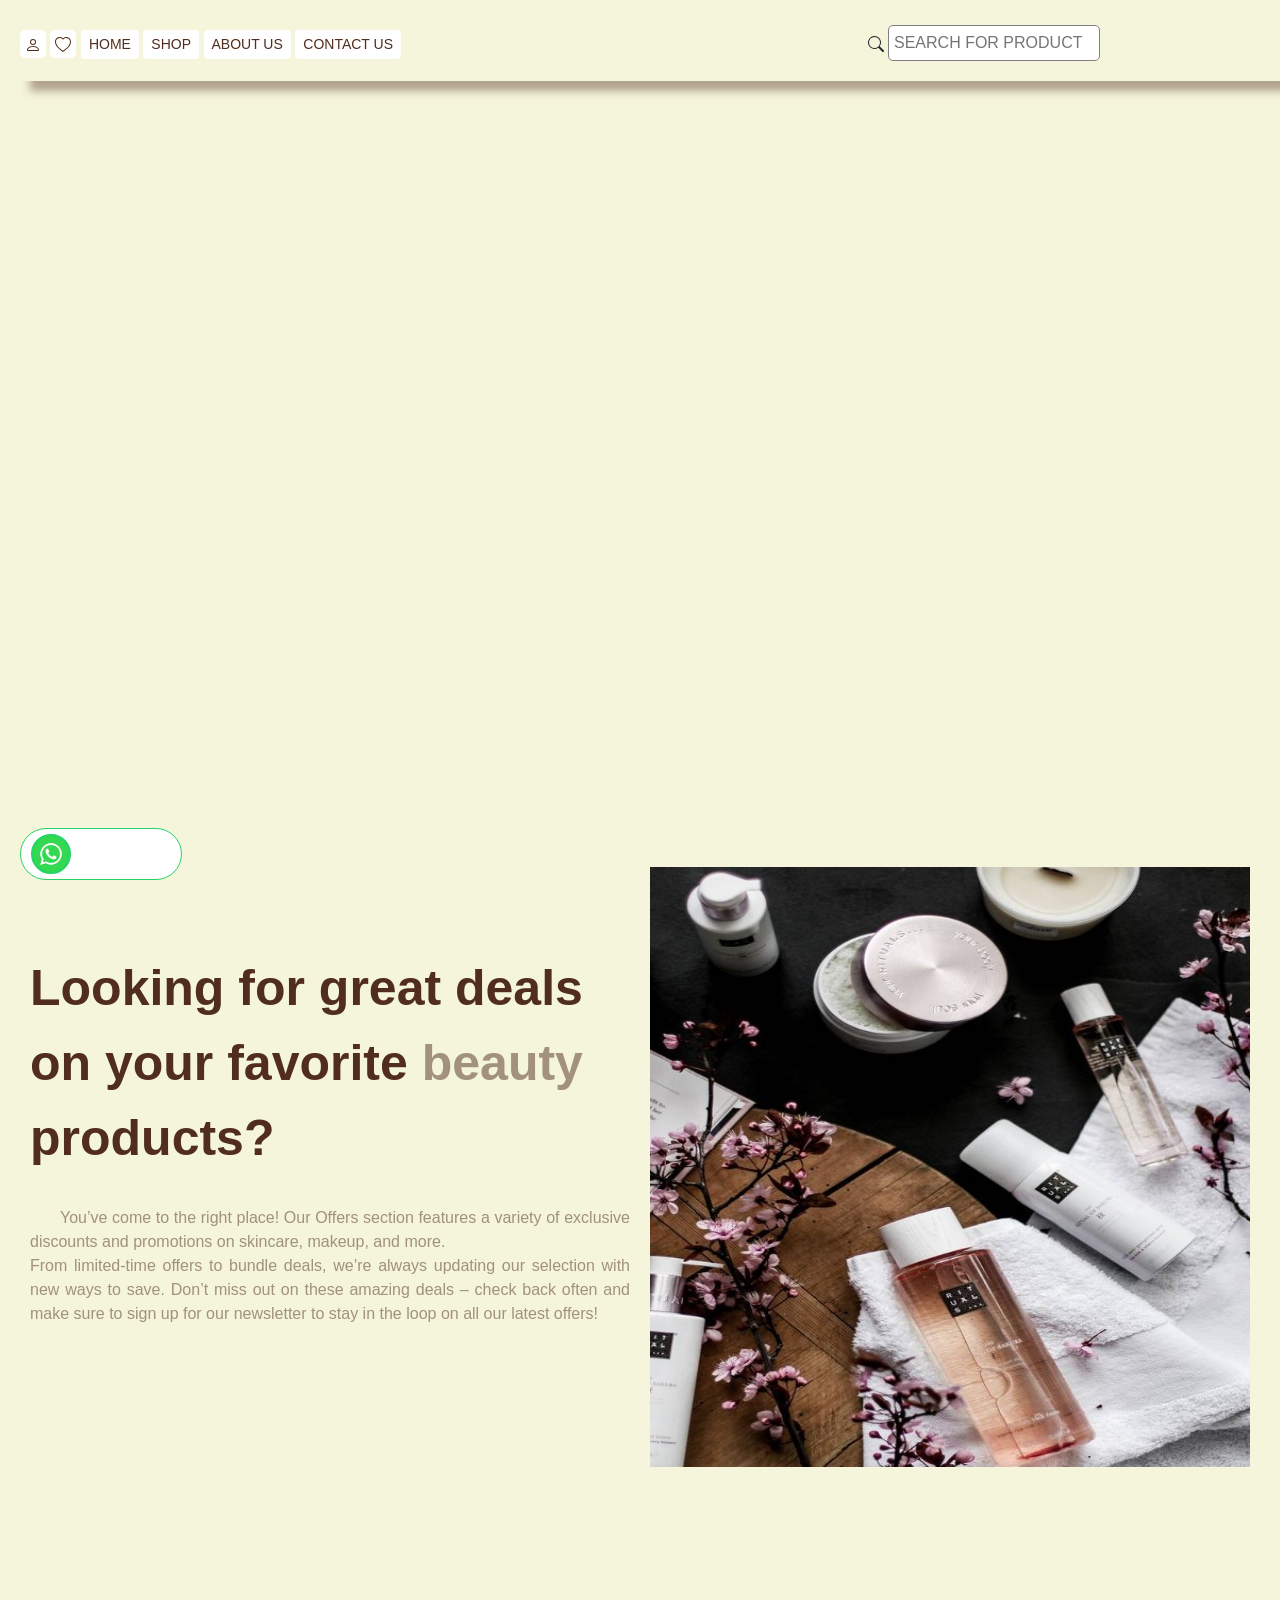
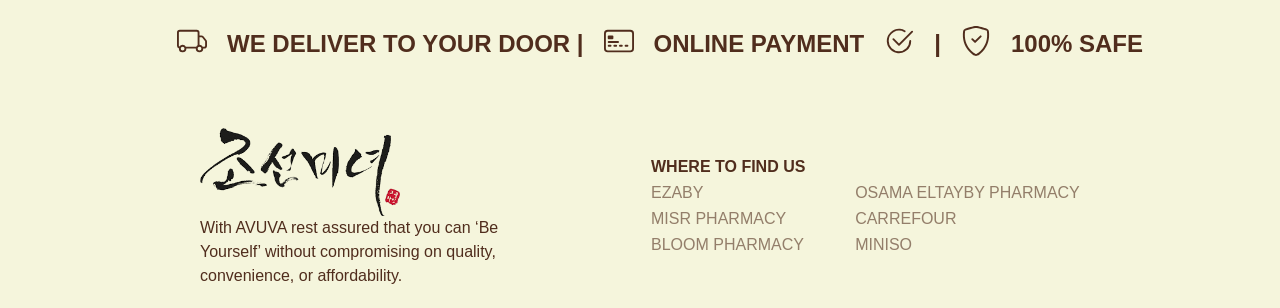
==== cosematics shopping/Project/index.html @ 709426ce "Add files via upload" ====
<!DOCTYPE html>
<html lang="en">
<head>
    <meta charset="UTF-8">
    <meta name="viewport" content="width=device-width, initial-scale=1.0">
    <title>Document</title>
    <link href="https://cdn.jsdelivr.net/npm/bootstrap@5.3.3/dist/css/bootstrap.min.css" rel="stylesheet" integrity="sha384-QWTKZyjpPEjISv5WaRU9OFeRpok6YctnYmDr5pNlyT2bRjXh0JMhjY6hW+ALEwIH" crossorigin="anonymous">
    <link rel="stylesheet" href="css/style.css">
</head>
<body>
  <video id="myVideo"covering autoplay muted loop>
    <source src="images/proVid.mp4" type="video/mp4">
  </video>

  
   <section id="head">
        <button id="acc">
            <svg xmlns="http://www.w3.org/2000/svg" width="16" height="16" fill="currentColor" class="bi bi-person" viewBox="0 0 16 16">
              <path d="M8 8a3 3 0 1 0 0-6 3 3 0 0 0 0 6m2-3a2 2 0 1 1-4 0 2 2 0 0 1 4 0m4 8c0 1-1 1-1 1H3s-1 0-1-1 1-4 6-4 6 3 6 4m-1-.004c-.001-.246-.154-.986-.832-1.664C11.516 10.68 10.289 10 8 10s-3.516.68-4.168 1.332c-.678.678-.83 1.418-.832 1.664z"/>
            </svg>
        </button>
        <button id="purchases">
          <svg xmlns="http://www.w3.org/2000/svg" width="16" height="16" fill="currentColor" class="bi bi-heart" viewBox="0 0 16 16">
            <path d="m8 2.748-.717-.737C5.6.281 2.514.878 1.4 3.053c-.523 1.023-.641 2.5.314 4.385.92 1.815 2.834 3.989 6.286 6.357 3.452-2.368 5.365-4.542 6.286-6.357.955-1.886.838-3.362.314-4.385C13.486.878 10.4.28 8.717 2.01zM8 15C-7.333 4.868 3.279-3.04 7.824 1.143q.09.083.176.171a3 3 0 0 1 .176-.17C12.72-3.042 23.333 4.867 8 15"/>
          </svg>
        </button>
        <button type="button" class="btn btn-primary btn-sm" id="headBtn home" >HOME</button> 
        <button type="button" class="btn btn-primary btn-sm" id="headBtn Shop">SHOP</button>      
        <button type="button" class="btn btn-primary btn-sm" id="headBtn about">ABOUT US</button> 
        <button type="button" class="btn btn-primary btn-sm" id="headBtn cont">CONTACT US</button>
        <img src="E:\Nardin\Career\MEC F&B end\BS_FinalPro\images\logo.png" alt="" width="100">

        <div class="search">
          
          <div id="srcHover">
            <svg xmlns="http://www.w3.org/2000/svg" width="16" height="16" fill="currentColor" class="bi bi-search" viewBox="0 0 16 16">
              <path d="M11.742 10.344a6.5 6.5 0 1 0-1.397 1.398h-.001q.044.06.098.115l3.85 3.85a1 1 0 0 0 1.415-1.414l-3.85-3.85a1 1 0 0 0-.115-.1zM12 6.5a5.5 5.5 0 1 1-11 0 5.5 5.5 0 0 1 11 0"/>
            </svg>
             <input type="text" placeholder="SEARCH FOR PRODUCT">
          </div>


        </div>
   </section>
  <section id="home">
    <p>Looking for great deals on your favorite beauty products?</p>
    <img src="images/prc.jpg" alt="" width="100">   
  </section>
  <section id="homeTxt">
    <p id="bigTxt">Looking for great deals on your favorite <span>beauty</span> products?</p>
    <p id="smlTxt"><span>You’ve</span> come to the right place! Our Offers section features a variety of exclusive discounts and promotions on skincare, makeup, and more. <br>

      From limited-time offers to bundle deals, we’re always updating our selection with new ways to save. Don’t miss out on these amazing deals – check back often and make sure to sign up for our newsletter to stay in the loop on all our latest offers!</p>
  </section>


  <section id="info">
    <svg xmlns="http://www.w3.org/2000/svg" width="16" height="16" fill="currentColor" class="bi bi-truck" viewBox="0 0 16 16" id="icon">
      <path d="M0 3.5A1.5 1.5 0 0 1 1.5 2h9A1.5 1.5 0 0 1 12 3.5V5h1.02a1.5 1.5 0 0 1 1.17.563l1.481 1.85a1.5 1.5 0 0 1 .329.938V10.5a1.5 1.5 0 0 1-1.5 1.5H14a2 2 0 1 1-4 0H5a2 2 0 1 1-3.998-.085A1.5 1.5 0 0 1 0 10.5zm1.294 7.456A2 2 0 0 1 4.732 11h5.536a2 2 0 0 1 .732-.732V3.5a.5.5 0 0 0-.5-.5h-9a.5.5 0 0 0-.5.5v7a.5.5 0 0 0 .294.456M12 10a2 2 0 0 1 1.732 1h.768a.5.5 0 0 0 .5-.5V8.35a.5.5 0 0 0-.11-.312l-1.48-1.85A.5.5 0 0 0 13.02 6H12zm-9 1a1 1 0 1 0 0 2 1 1 0 0 0 0-2m9 0a1 1 0 1 0 0 2 1 1 0 0 0 0-2"/>
    </svg>
    <p>WE DELIVER TO YOUR DOOR |</p>
    <svg xmlns="http://www.w3.org/2000/svg" width="16" height="16" fill="currentColor" class="bi bi-credit-card-2-front" viewBox="0 0 16 16" id="icon">
      <path d="M14 3a1 1 0 0 1 1 1v8a1 1 0 0 1-1 1H2a1 1 0 0 1-1-1V4a1 1 0 0 1 1-1zM2 2a2 2 0 0 0-2 2v8a2 2 0 0 0 2 2h12a2 2 0 0 0 2-2V4a2 2 0 0 0-2-2z"/>
      <path d="M2 5.5a.5.5 0 0 1 .5-.5h2a.5.5 0 0 1 .5.5v1a.5.5 0 0 1-.5.5h-2a.5.5 0 0 1-.5-.5zm0 3a.5.5 0 0 1 .5-.5h5a.5.5 0 0 1 0 1h-5a.5.5 0 0 1-.5-.5m0 2a.5.5 0 0 1 .5-.5h1a.5.5 0 0 1 0 1h-1a.5.5 0 0 1-.5-.5m3 0a.5.5 0 0 1 .5-.5h1a.5.5 0 0 1 0 1h-1a.5.5 0 0 1-.5-.5m3 0a.5.5 0 0 1 .5-.5h1a.5.5 0 0 1 0 1h-1a.5.5 0 0 1-.5-.5m3 0a.5.5 0 0 1 .5-.5h1a.5.5 0 0 1 0 1h-1a.5.5 0 0 1-.5-.5"/>
    </svg>
    <p>ONLINE PAYMENT</p>
    <svg xmlns="http://www.w3.org/2000/svg" width="16" height="16" fill="currentColor" class="bi bi-check2-circle" viewBox="0 0 16 16" id="icon">
      <path d="M2.5 8a5.5 5.5 0 0 1 8.25-4.764.5.5 0 0 0 .5-.866A6.5 6.5 0 1 0 14.5 8a.5.5 0 0 0-1 0 5.5 5.5 0 1 1-11 0"/>
      <path d="M15.354 3.354a.5.5 0 0 0-.708-.708L8 9.293 5.354 6.646a.5.5 0 1 0-.708.708l3 3a.5.5 0 0 0 .708 0z"/>
    </svg><p>  |</p>

    <svg xmlns="http://www.w3.org/2000/svg" width="16" height="16" fill="currentColor" class="bi bi-shield-check" viewBox="0 0 16 16" id="icon">
      <path d="M5.338 1.59a61 61 0 0 0-2.837.856.48.48 0 0 0-.328.39c-.554 4.157.726 7.19 2.253 9.188a10.7 10.7 0 0 0 2.287 2.233c.346.244.652.42.893.533q.18.085.293.118a1 1 0 0 0 .101.025 1 1 0 0 0 .1-.025q.114-.034.294-.118c.24-.113.547-.29.893-.533a10.7 10.7 0 0 0 2.287-2.233c1.527-1.997 2.807-5.031 2.253-9.188a.48.48 0 0 0-.328-.39c-.651-.213-1.75-.56-2.837-.855C9.552 1.29 8.531 1.067 8 1.067c-.53 0-1.552.223-2.662.524zM5.072.56C6.157.265 7.31 0 8 0s1.843.265 2.928.56c1.11.3 2.229.655 2.887.87a1.54 1.54 0 0 1 1.044 1.262c.596 4.477-.787 7.795-2.465 9.99a11.8 11.8 0 0 1-2.517 2.453 7 7 0 0 1-1.048.625c-.28.132-.581.24-.829.24s-.548-.108-.829-.24a7 7 0 0 1-1.048-.625 11.8 11.8 0 0 1-2.517-2.453C1.928 10.487.545 7.169 1.141 2.692A1.54 1.54 0 0 1 2.185 1.43 63 63 0 0 1 5.072.56"/>
      <path d="M10.854 5.146a.5.5 0 0 1 0 .708l-3 3a.5.5 0 0 1-.708 0l-1.5-1.5a.5.5 0 1 1 .708-.708L7.5 7.793l2.646-2.647a.5.5 0 0 1 .708 0"/>
    </svg>
    <p>100% SAFE</p>

  </section>

  
  <section id="footer">
    <img src="images/logo.png" alt="" width="200">
    <p>With AVUVA rest assured that you can ‘Be <br>Yourself’ without compromising on quality,<br> convenience, or affordability.</p>
    <table >
      <thead>
        <tr>
          
          <th scope="col">WHERE TO FIND US</th>
        
        </tr>
      </thead>
      <tbody>
        <tr>
         
          <td>EZABY</td>
          <td>OSAMA ELTAYBY PHARMACY</td>
        </tr>
        <tr>
          
          <td>MISR PHARMACY</td>
          <td>CARREFOUR</td>
      
        </tr>
        <tr>
        
          <td>BLOOM PHARMACY</td>
          <td>MINISO</td>
        </tr>
      </tbody>
    </table>
  </section>

  <!-- <section id="contact"> 
    <button id="contact"><img src="images/Whatsapp.png" alt="">Whatsapp Us</button>
    <a href="tel:+215446" id="callButton"></a>
  </section> -->
  

  <section id="contact"> 
    <button id="whatsappBtn">
        <img src="images/Whatsapp.png" alt=""> Whatsapp Us
    </button>
  </section>

  <script>
      document.querySelector("#whatsappBtn").addEventListener("click", function () {
          let confirmCall = confirm("Do you want to call +215446 or send a WhatsApp message?");
          
          if (confirmCall) {
              // Redirect to WhatsApp with a message
              let phoneNumber = "+215446";  // Replace with the actual number
              let message = encodeURIComponent("Hello! I need some help.");
              let whatsappURL = `https://wa.me/${phoneNumber}?text=${message}`;
              
              window.location.href = whatsappURL; // Open WhatsApp
          }
      });
  </script>


  <script src="https://cdn.jsdelivr.net/npm/bootstrap@5.3.3/dist/js/bootstrap.bundle.min.js" integrity="sha384-YvpcrYf0tY3lHB60NNkmXc5s9fDVZLESaAA55NDzOxhy9GkcIdslK1eN7N6jIeHz" crossorigin="anonymous"></script>
  <script src="js/instr.js"></script>
</body>

</html>
---- cosematics shopping/Project/css/style.css ----
body {
  font-family: "Lucida Sans", "Lucida Sans Regular", "Lucida Grande", "Lucida Sans Unicode", Geneva, Verdana, sans-serif;
  background-color: beige !important;
  width: 100%;
  height: 100%;
}

#contact {
  position: fixed;
  float: left;
  margin-top: 150px;
  bottom: 20px;
  z-index: 100;
}
#contact img {
  width: 40px;
  background-color: #25D366;
  border: 2px solid #25D366;
  border-radius: 30px;
}
#contact button {
  display: inline;
  background-color: beige;
  border: 1px solid #25D366;
  border-radius: 30px;
  padding: 5px 10px 5px 10px;
  margin-left: 20px;
  color: white;
  transition: all 0.5s ease-out;
  background: linear-gradient(to right, #25D366 50%, #FFF 50%);
  background-size: 200% 100%;
  background-position: right;
}
#contact button:hover {
  background-color: #25D366;
  background-position: left;
}

#head {
  z-index: 200;
  width: 100%;
  position: fixed;
  top: 0;
  left: 0;
  margin: 20px;
  padding-bottom: 20px;
  display: block;
  box-shadow: 10px 10px 8px rgba(80, 45, 29, 0.411);
}
#head img {
  z-index: 500 !important;
  margin-left: 150px;
}
#head .dropdown-center {
  display: inline;
}
#head #headBtn {
  display: inline-block;
  background-color: #fff;
  border: none;
  color: rgb(80, 45, 29);
  font-family: sans-serif;
  font-weight: bold;
  text-align: center;
}
#head #headBtn:hover {
  color: rgba(29, 163, 78, 0.6588235294);
}
#head button {
  border: none;
  background-color: #fff;
  color: rgb(80, 45, 29);
}
#head button:hover {
  color: gray;
}
#head .search {
  display: inline;
  float: right;
  margin-top: 5px;
  margin-right: 200px;
}
#head .search p {
  display: inline;
}
#head .search:hover {
  color: gray;
}
#head input {
  border: 1px solid gray;
  border-radius: 5px;
  padding: 5px;
}
#head #acc, #head #purchases {
  margin-top: 10px;
  border-radius: 5px;
  padding: 2px 5px 2px 5px;
}

#home img {
  float: right;
  margin: 100px 30px auto auto;
  width: 600px;
  height: 600px;
}
#home p {
  color: beige;
}

#homeTxt #bigTxt {
  margin: 200px auto auto 30px;
  font-family: "Trebuchet MS", "Lucida Sans Unicode", "Lucida Grande", "Lucida Sans", Arial, sans-serif;
  font-size: 50px;
  font-weight: bolder;
  color: rgb(80, 45, 29);
}
#homeTxt #bigTxt span {
  color: rgba(80, 45, 29, 0.5);
}
#homeTxt #smlTxt {
  color: rgba(80, 45, 29, 0.5);
  margin: 30px 650px auto 30px;
  text-align: justify;
  font-family: "Trebuchet MS", "Lucida Sans Unicode", "Lucida Grande", "Lucida Sans", Arial, sans-serif;
}
#homeTxt #smlTxt span {
  margin-left: 30px;
}

video {
  margin-top: 80px;
  width: 100%;
}

#shop img {
  height: 200px;
  width: 100%;
  margin: 50px 0px 10px 0px;
  z-index: 0;
  filter: brightness(50%);
  position: relative;
}
#shop p {
  font-family: "Lucida Sans", "Lucida Sans Regular", "Lucida Grande", "Lucida Sans Unicode", Geneva, Verdana, sans-serif;
  font-size: 80px;
  margin-left: 550px;
  font-weight: bolder;
  margin-top: -160px;
  z-index: 1;
  color: beige;
  position: absolute;
}

#prd {
  text-align: justify;
  margin: 20px;
}
#prd #row {
  margin-bottom: 10px;
}
#prd .card-footer {
  float: left;
}
#prd .card-footer p {
  float: right;
  margin: 8px;
  font-weight: 900;
}
#prd .card-footer span {
  color: red;
}
#prd button {
  border: none;
  background-color: burlywood;
  color: white;
  font-weight: bold;
  justify-content: center;
  text-align: center;
  border-radius: 10px;
  padding: 8px;
}
#prd .card.h-100 {
  border: 1px solid burlywood;
  color: rgb(80, 45, 29);
}
#prd .card.h-100:hover {
  background-color: rgba(180, 150, 111, 0.829); /* This is a medium gray color */
  border: rgb(80, 45, 29) solid 1px;
  color: white;
}

#info {
  justify-content: center;
  margin-left: 20px;
  margin-top: 300px;
  display: flex;
  color: rgb(80, 45, 29);
  font-size: x-large;
  font-weight: bolder;
}
#info #icon {
  width: 30px;
  height: 30px;
  margin-left: 20px;
}
#info p {
  margin-left: 20px;
}

#footer {
  margin: 50px;
  margin-left: 200px !important;
  color: rgb(80, 45, 29);
}
#footer table {
  width: 500px;
  margin: -150px auto auto 450px;
  background-color: beige !important;
}
#footer table thead {
  color: rgb(80, 45, 29);
  margin-bottom: 10px;
}
#footer table td {
  color: rgba(80, 45, 29, 0.596);
}

#account, #login {
  margin: 150px auto auto 50px;
  width: 100%;
  font-weight: bolder;
  color: rgb(80, 45, 29);
}
#account input, #login input {
  border: 1px solid rgba(80, 45, 29, 0.205);
  border-radius: 5px;
}
#account button, #login button {
  border: 1px solid rgb(80, 45, 29);
  background-color: rgb(80, 45, 29);
  color: beige;
  margin-top: 30px;
  font-weight: bolder;
}
#account svg, #login svg {
  margin-top: -600px;
  margin-left: 750px;
  opacity: 0.8;
}

#login div {
  margin-bottom: 20px;
  width: 600px !important;
}
#login #signup {
  border: 1px solid rgba(80, 45, 29, 0.342);
  border-radius: 5px;
  background-color: beige;
  color: rgb(80, 45, 29);
  margin-top: 30px;
  font-weight: bolder;
}
#login #signup:hover {
  color: rgba(80, 45, 29, 0.548);
}
#login p {
  color: rgb(80, 45, 29);
  font-weight: bolder;
}

#contactUs img {
  margin: 200px auto auto 50px;
  width: 600px;
}
#contactUs div {
  color: rgb(80, 45, 29);
  margin: -400px auto auto 700px;
}

/*# sourceMappingURL=style.css.map */
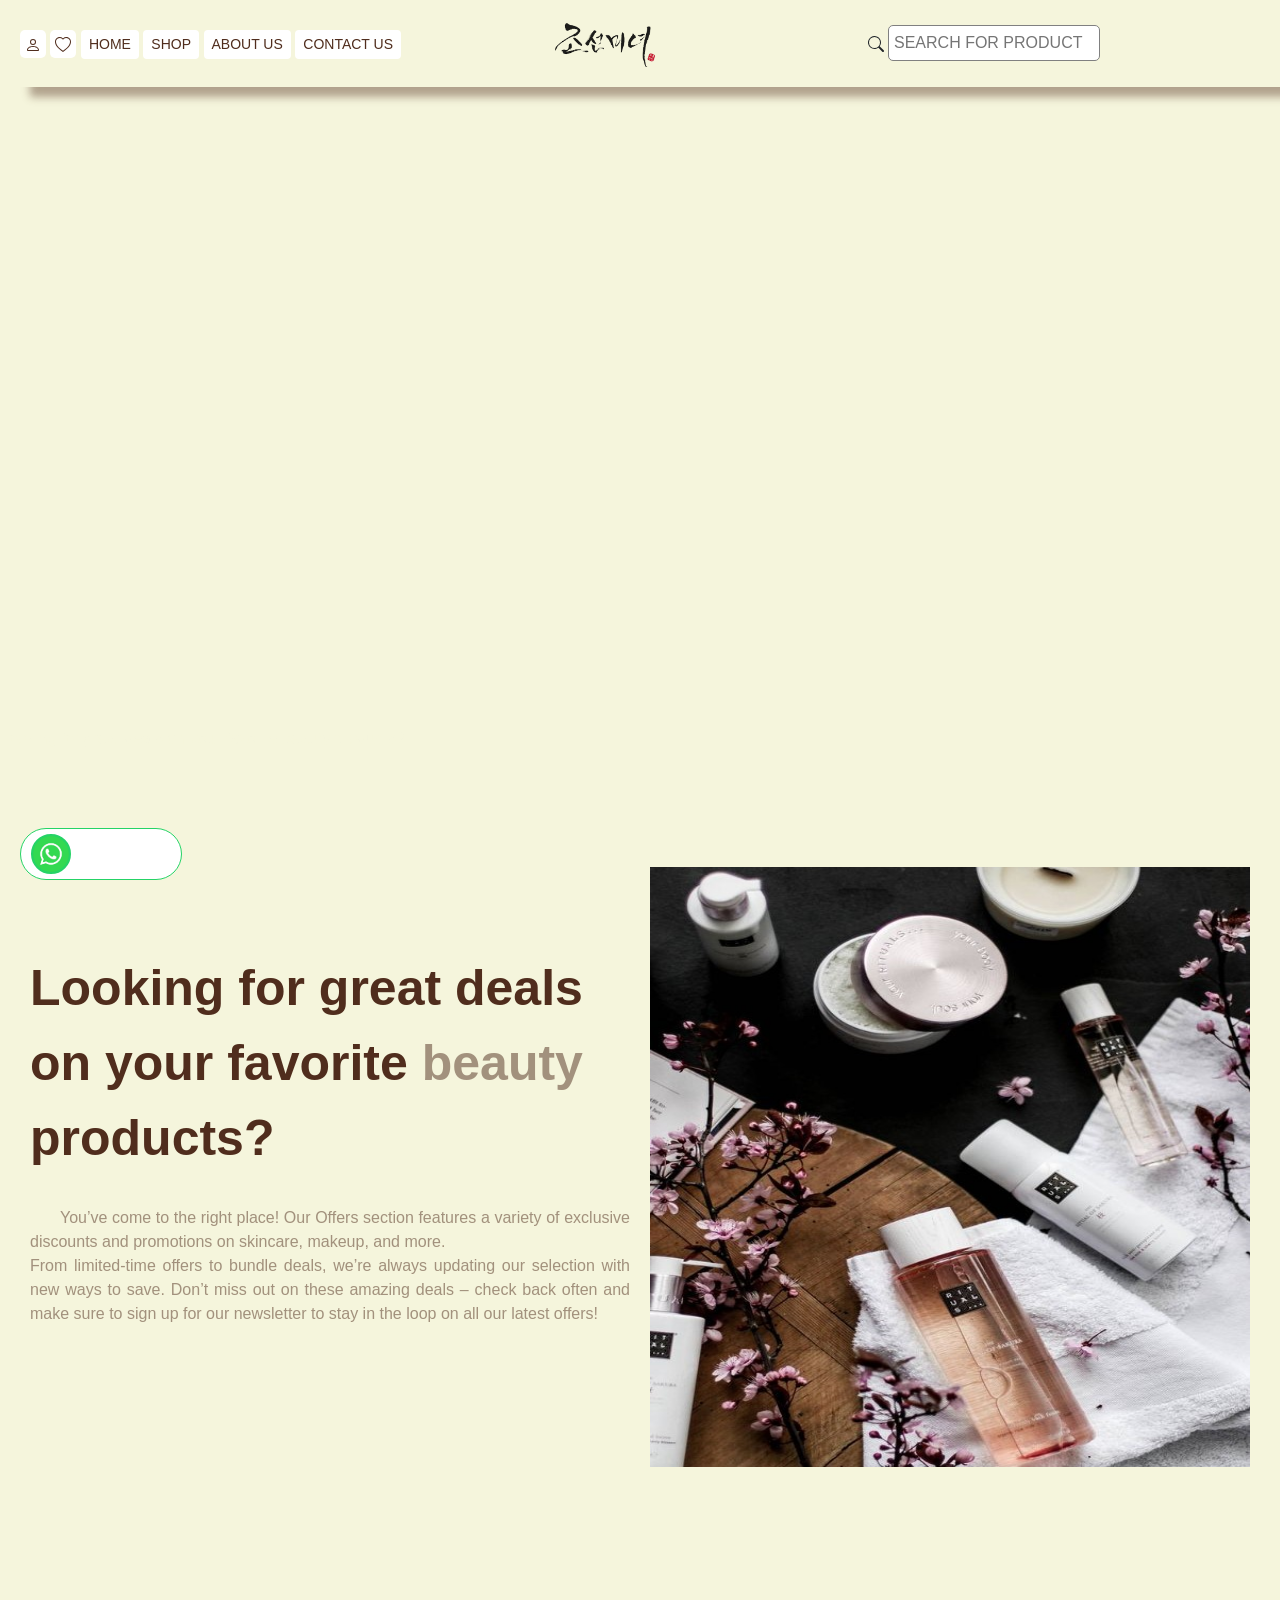
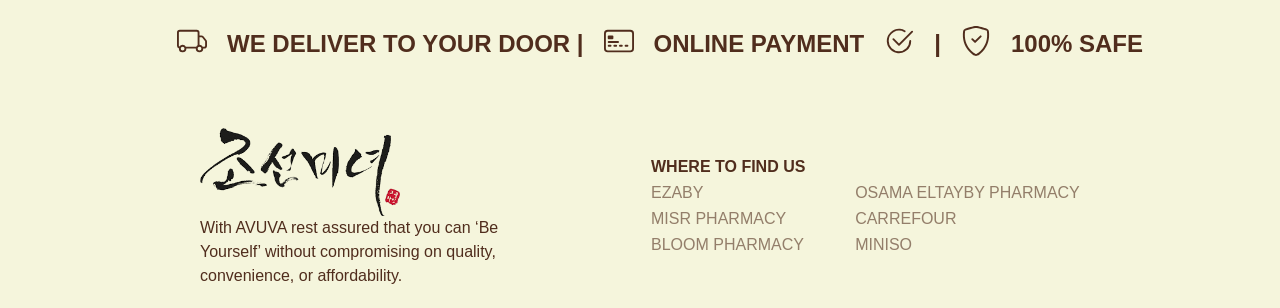
==== commit fac13f98: "Update index.html" ====
--- a/cosematics shopping/Project/index.html
+++ b/cosematics shopping/Project/index.html
@@ -28,7 +28,7 @@
         <button type="button" class="btn btn-primary btn-sm" id="headBtn Shop">SHOP</button>      
         <button type="button" class="btn btn-primary btn-sm" id="headBtn about">ABOUT US</button> 
         <button type="button" class="btn btn-primary btn-sm" id="headBtn cont">CONTACT US</button>
-        <img src="E:\Nardin\Career\MEC F&B end\BS_FinalPro\images\logo.png" alt="" width="100">
+        <img src="images\logo.png" alt="" width="100">
 
         <div class="search">
           
@@ -142,4 +142,5 @@
   <script src="js/instr.js"></script>
 </body>
 
-</html>+
+</html>
